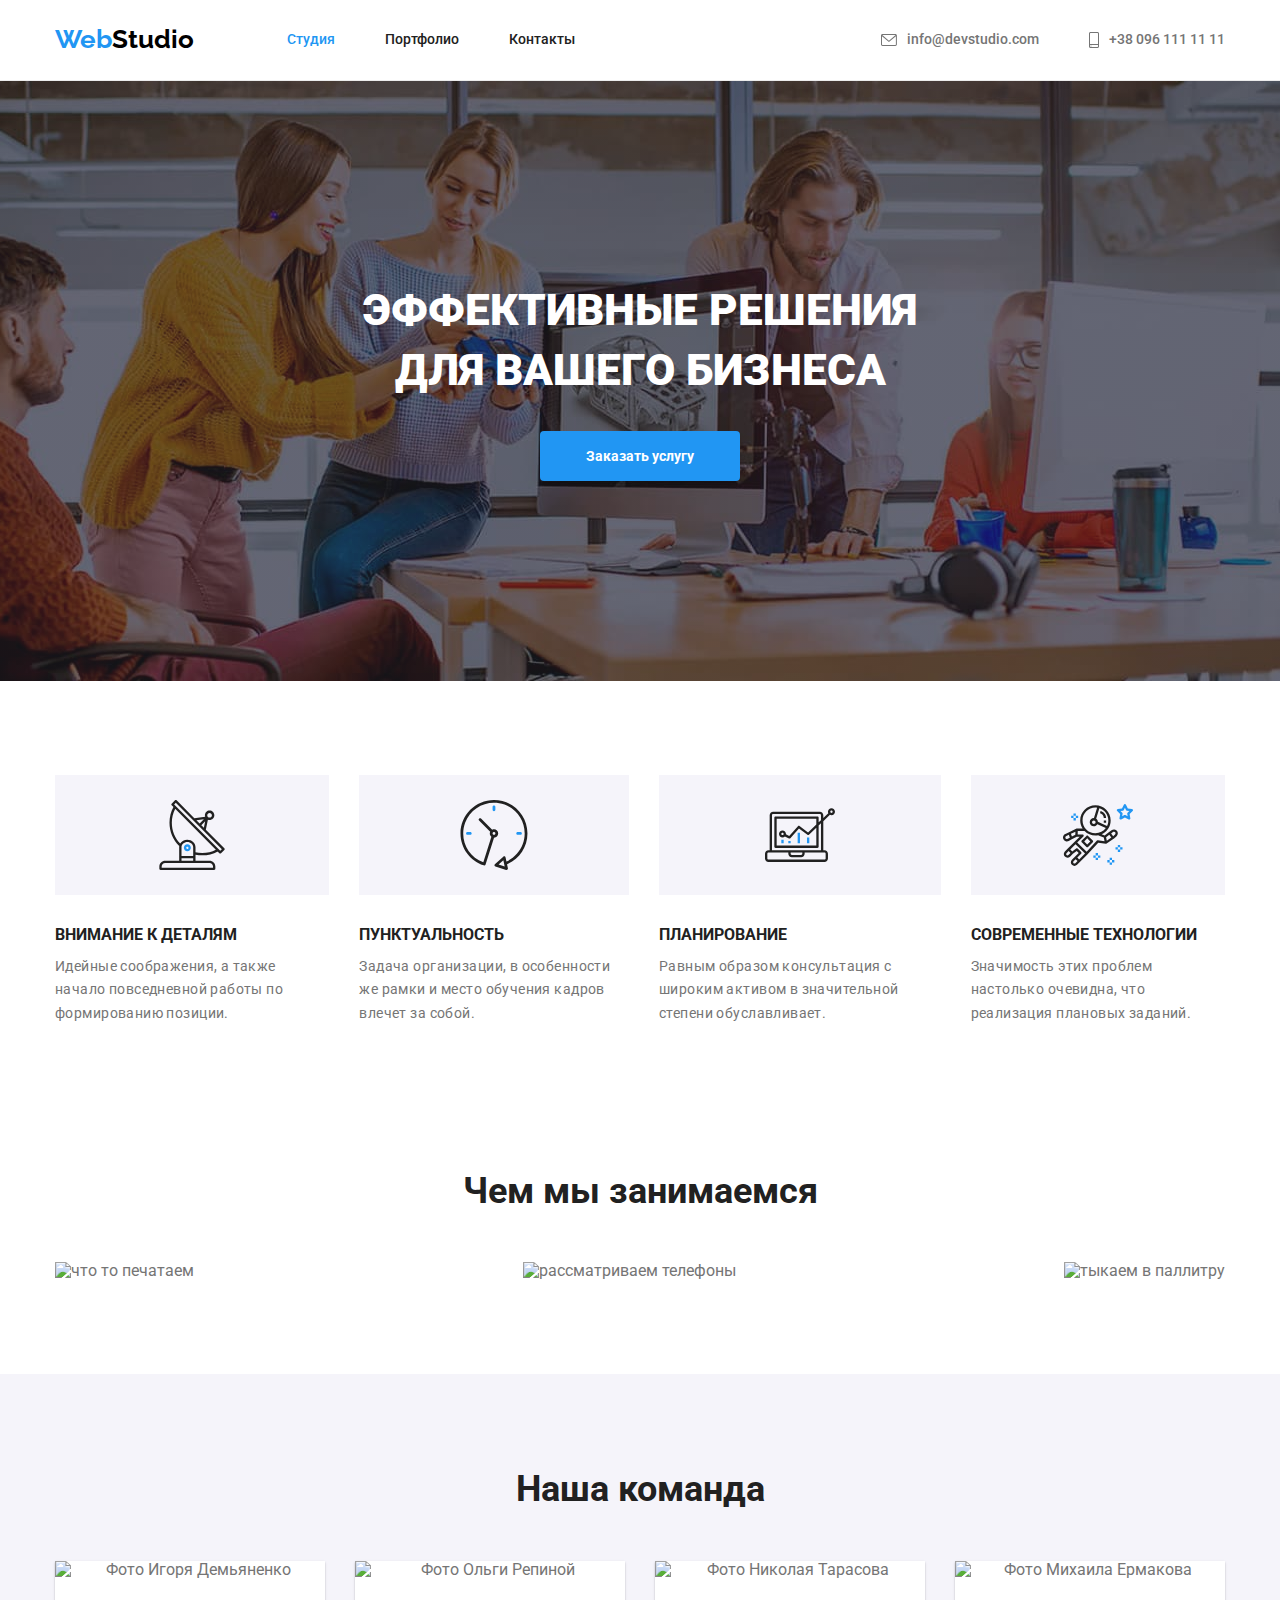
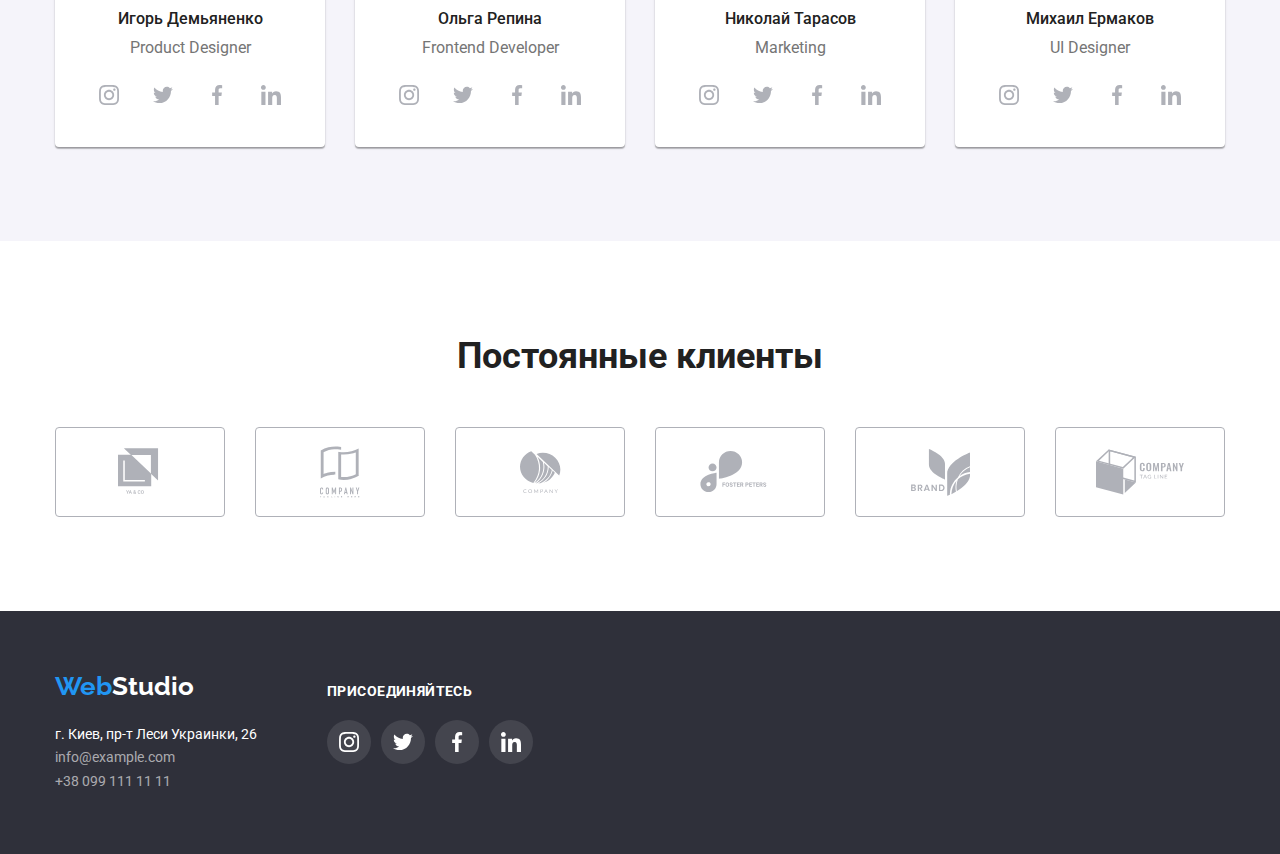
==== index.html @ d2e7c7c3 "Добавлены элементы и стили согласно макета, без фокуса" ====
<!DOCTYPE html>
<html lang="ru">
<head>
    <meta charset="UTF-8">
    <meta http-equiv="X-UA-Compatible" content="IE=edge">
    <meta name="viewport" content="width=device-width, initial-scale=1.0">
    <title>Document</title>
    <link rel="stylesheet" href="https://cdnjs.cloudflare.com/ajax/libs/modern-normalize/1.0.0/modern-normalize.min.css">
    <link href="https://fonts.googleapis.com/css2?family=Raleway:wght@700&family=Roboto:wght@400;500;700;900&display=swap"
            rel="stylesheet">
    <link rel="stylesheet" href="./css/styles.css">
</head>
<body>
    <header class="header">
        <div class="conteiner">
            <a lang="en" href="./" class="logo">Web<span class="header-logo">Studio</span></a>
            <nav class="nav">
                <ul class="nav-list">
                    <li class="nav-list-item"><a href="./" class="nav-link-action">Студия</a></li>
                    <li class="nav-list-item"><a href="./portfolio/portfolio.html" class="nav-link">Портфолио</a></li>
                    <li class="nav-list-item"><a href="" class="nav-link">Контакты</a></li>
                </ul>
            </nav>
            <ul class="contacts">
                <li class="item">
                    <svg width="16px" height="12px" class="contacts-icon">
                        <use href="./images/icons.svg#icon-mail-icon"></use>
                    </svg>
                    <a href="mailto:info@devstudio.com" class="header-contacts">info@devstudio.com</a>
                </li>
                <li class="item">
                    <svg width="10px" height="16px" class="contacts-icon">
                        <use href="./images/icons.svg#icon-smartphone"></use>
                    </svg>
                    <a href="tel:+380961111111" class="header-contacts">+38 096 111 11 11</a>
                </li>
            </ul>
        </div>
    </header>

    <main>
        <section class="hero section">
            <div class="conteiner">
                <h1 class="hero-title">Эффективные решения <br>для вашего бизнеса</h1>
                <button type="button" class="hero-button">Заказать услугу</button>
            </div>
        </section>

        <section class="features section"> 
            <div class="conteiner">
                <h2 class="hidden">Наши преимущества</h2>
                <ul class="features-list">
                    <li class="item">
                        <div class="features-picture">
                            <svg width="70px" height="70px">
                                <use href="./images/icons.svg#icon-antenna"></use>
                            </svg>
                        </div>
                        <h3 class="features-title">Внимание к деталям</h3>
                        <p class="features-text">Идейные соображения, а также начало повседневной работы по формированию позиции.</p>
                    </li>
                    <li class="item">
                        <div class="features-picture">
                            <svg width="70px" height="70px">
                                <use href="./images/icons.svg#icon-clock"></use>
                            </svg>
                        </div>
                        <h3 class="features-title">Пунктуальность</h3>
                        <p class="features-text">Задача организации, в особенности же рамки и место обучения кадров влечет за собой.</p>
                    </li>
                    <li class="item">
                        <div class="features-picture">
                            <svg width="70px" height="70px">
                                <use href="./images/icons.svg#icon-diagram"></use>
                            </svg>
                        </div class="features-picture">
                        <h3 class="features-title">Планирование</h3>
                        <p class="features-text">Равным образом консультация с широким активом в значительной степени обуславливает.</p>
                    </li>
                    <li class="item">
                        <div class="features-picture">
                            <svg width="70px" height="70px">
                                <use href="./images/icons.svg#icon-astronaut"></use>
                            </svg>
                        </div>
                        <h3 class="features-title">Современные технологии</h3>
                        <p class="features-text">Значимость этих проблем настолько очевидна, что реализация плановых заданий.</p>
                    </li>
                </ul>
            </div>
        </section>

        <section class="what-are-we-doing section">
            <div class="conteiner">
                <h2 class="section-title">Чем мы занимаемся</h2>
                <ul class="what-are-we-doing">
                <li class="what-are-we-doing-list"><img src="./images/box1.jpg" alt="что то печатаем" width="370"></li> 
                <li class="what-are-we-doing-lit"><img src="./images/box2.jpg" alt="рассматриваем телефоны" width="370"></li>
                <li class="what-are-we-doing-lit"><img src="./images/box3.jpg" alt="тыкаем в паллитру" width="370"></li>
                </ul>
            </div>
        </section>

        <section class="our-team section">
            <div class="conteiner">
                <h2 class="our-team-title section-title">Наша команда</h2>
                <ul class="our-team-list">
                    <li class="our-team-list-item">
                        <img src="./images/PhotoID.jpg" alt="Фото Игоря Демьяненко" width="270" class="photo">
                        <div class="our-team-list-item-text">
                            <h3 class="name">Игорь Демьяненко</h3>
                            <p lang="en" class="profession">Product Designer</p>
                            <ul class="our-team-links">
                                <li class="item">
                                    <a href="">
                                        <svg width="44px" height="44px" class="our-team-social-icon">
                                            <use href="./images/icons.svg#icon-intagram"></use>
                                         </svg>
                                    </a>
                                </li>
                                <li class="item">
                                    <a href="">
                                        <svg width="44px" height="44px" class="our-team-social-icon">
                                            <use href="./images/icons.svg#icon-twitter"></use>
                                        </svg>
                                    </a>
                                </li>
                                <li class="item">
                                    <a href="">
                                        <svg width="44px" height="44px" class="our-team-social-icon">
                                            <use href="./images/icons.svg#icon-facebook"></use>
                                        </svg>
                                    </a>
                                </li>
                                <li class="item">
                                    <a href="">
                                        <svg width="44px" height="44px" class="our-team-social-icon">
                                            <use href="./images/icons.svg#icon-linkedin"></use>
                                        </svg>
                                    </a>
                                </li>
                            </ul>
                        </div>
                        
                    </li>
                    <li class="our-team-list-item">
                        <img src="./images/PhotoOR.jpg" alt="Фото Ольги Репиной" width="270" class="photo">
                        <div class="our-team-list-item-text">                            
                            <h3 class="name">Ольга Репина</h3>
                            <p lang="en" class="profession">Frontend Developer</p>
                            <ul class="our-team-links">
                                <li class="item">
                                    <a href="">
                                        <svg width="44px" height="44px" class="our-team-social-icon">
                                            <use href="./images/icons.svg#icon-intagram"></use>
                                        </svg>
                                    </a>
                                </li>
                                <li class="item">
                                    <a href="">
                                        <svg width="44px" height="44px" class="our-team-social-icon">
                                            <use href="./images/icons.svg#icon-twitter"></use>
                                        </svg>
                                    </a>
                                </li>
                                <li class="item">
                                    <a href="">
                                        <svg width="44px" height="44px" class="our-team-social-icon">
                                            <use href="./images/icons.svg#icon-facebook"></use>
                                        </svg>
                                    </a>
                                </li>
                                <li class="item">
                                    <a href="">
                                        <svg width="44px" height="44px" class="our-team-social-icon">
                                            <use href="./images/icons.svg#icon-linkedin"></use>
                                        </svg>
                                    </a>
                                </li>
                            </ul>
                        </div>
                      
                    </li>
                    <li class="our-team-list-item">
                        <img src="./images/PhotoNT.jpg" alt="Фото Николая Тарасова" width="270" class="photo">
                        <div class="our-team-list-item-text">
                            <h3 class="name">Николай Тарасов</h3>
                            <p lang="en" class="profession">Marketing</p>
                            <ul class="our-team-links">
                                <li class="item">
                                    <a href="">
                                        <svg width="44px" height="44px" class="our-team-social-icon">
                                            <use href="./images/icons.svg#icon-intagram"></use>
                                        </svg>
                                    </a>
                                </li>
                                <li class="item">
                                    <a href="">
                                        <svg width="44px" height="44px" class="our-team-social-icon">
                                            <use href="./images/icons.svg#icon-twitter"></use>
                                        </svg>
                                    </a>
                                </li>
                                <li class="item">
                                    <a href="">
                                        <svg width="44px" height="44px" class="our-team-social-icon">
                                            <use href="./images/icons.svg#icon-facebook"></use>
                                        </svg>
                                    </a>
                                </li>
                                <li class="item">
                                    <a href="">
                                        <svg width="44px" height="44px" class="our-team-social-icon">
                                            <use href="./images/icons.svg#icon-linkedin"></use>
                                        </svg>
                                    </a>
                                </li>
                            </ul>
                        </div>
                        
                    </li>
                    <li class="our-team-list-item">
                        <img src="./images/PhotoME.jpg" alt="Фото Михаила Ермакова" width="270" class="photo">
                        <div class="our-team-list-item-text">
                            <h3 class="name">Михаил Ермаков</h3>
                            <p lang="en" class="profession">UI Designer</p>
                            <ul class="our-team-links">
                                <li class="item">
                                    <a href="">
                                        <svg width="44px" height="44px" class="our-team-social-icon">
                                            <use href="./images/icons.svg#icon-intagram"></use>
                                        </svg>
                                    </a>
                                </li>
                                <li class="item">
                                    <a href="">
                                        <svg width="44px" height="44px" class="our-team-social-icon">
                                            <use href="./images/icons.svg#icon-twitter"></use>
                                        </svg>
                                    </a>
                                </li>
                                <li class="item">
                                    <a href="">
                                        <svg width="44px" height="44px" class="our-team-social-icon">
                                            <use href="./images/icons.svg#icon-facebook"></use>
                                        </svg>
                                    </a>
                                </li>
                                <li class="item">
                                    <a href="">
                                        <svg width="44px" height="44px" class="our-team-social-icon">
                                            <use href="./images/icons.svg#icon-linkedin"></use>
                                        </svg>
                                    </a>
                                </li>
                            </ul>
                        </div>
                        
                    </li>
                </ul>
            </div>
        </section>

        <section class="our-clients section">
            <div class="conteiner">
                <h2 class="section-title">Постоянные клиенты</h2>
                <ul class="our-clients-list">
                    <li>
                        <a href="" class="our-client-link">
                            <svg width="44.27px" height="49.27px" class="">
                                <use href="./images/icons.svg#icon-yaandco"></use>
                            </svg>
                        </a>
                    </li>
                    <li>
                        <a href="" class="our-client-link">
                            <svg width="40px" height="52px" class="">
                                <use href="./images/icons.svg#icon-tadline"></use>
                            </svg>
                        </a>
                    </li>
                    <li>
                        <a href="" class="our-client-link">
                            <svg width="41px" height="42.6px" class="">
                                <use href="./images/icons.svg#icon-company"></use>
                            </svg>
                        </a>
                    </li>
                    <li>
                        <a href="" class="our-client-link">
                            <svg width="79.66px" height="42.02px" class="">
                                <use href="./images/icons.svg#icon-foster-peters"></use>
                            </svg>
                        </a>
                    </li>
                    <li>
                        <a href="" class="our-client-link">
                            <svg width="59px" height="47px" class="">
                                <use href="./images/icons.svg#icon-brand"></use>
                            </svg>
                        </a>
                    </li>
                    <li>
                        <a href="" class="our-client-link">
                            <svg width="88.48px" height="48.44px" class="">
                                <use href="./images/icons.svg#icon-logo6"></use>
                            </svg>
                        </a>
                    </li>
                </ul>
            </div>
        </section>
    </main>

    <footer class="footer">
        <div class="footer-stuff conteiner">
            <div>
                <a lang="en" href="./" class="logo">Web<span class="footer-logo">Studio</span></a>
                <address class="address">
                    <p>г. Киев, пр-т Леси Украинки, 26</p> 
                    <ul>
                        <li><a href="mailto:info@example.com" class="address-link">info@example.com</a></li>
                        <li><a href="tel:+380991111111" class="address-link">+38 099 111 11 11</a></li>
                    </ul>
                </address>
            </div>
            <div class="wellcome">
                <h3 class="wellcome-title">Присоединяйтесь</h3>
                <ul class="our-links">
                    <li class="our-links-item">
                        <a href="" class="">
                            <svg width="44px" height="44px" class="our-link-icon">
                                <use href="./images/icons.svg#icon-intagram"></use>
                            </svg>
                        </a>
                    </li>
                    <li class="our-links-item">
                        <a href="">
                            <svg width="44px" height="44px" class="our-link-icon">
                                <use href="./images/icons.svg#icon-twitter"></use>
                            </svg>
                        </a>
                    </li>
                    <li class="our-links-item">
                        <a href="">
                            <svg width="44px" height="44px" class="our-link-icon">
                                <use href="./images/icons.svg#icon-facebook"></use>
                            </svg>
                        </a>
                    </li>
                    <li class="our-links-item">
                        <a href="">
                            <svg width="44px" height="44px" class="our-link-icon">
                                <use href="./images/icons.svg#icon-linkedin"></use>
                            </svg>
                        </a>
                    </li>
                </ul>
            </div>
        </div>
    </footer>
</body>
</html>
---- css/styles.css ----
:root {
  --primary-text-color: #757575;
  --secondary-text-color: #212121;
  --action-color: #2196f3;
  --hero-background-color: #2f303a;
  --section-main-background-color: #e5e5e5;
  --section-secondary-background-color: #f5f4fa;
  --main-body-color: #ffffff;
  --button-hover-color: #188ce8;
  --social-network-color: #afb1b8;
}

/*если надо выделить границы элемента - используй outline: 2px solid tomato;*/

/*global*/

html {
  box-sizing: border-box;
}

*,
*::before,
*::after {
  box-sizing: inherit;
}

body {
  font-family: 'Roboto', sans-serif;
  color: var(--primary-text-color);
  background-color: var (var(--main-body-color));
  margin: 0;
}

ul {
  list-style-type: none;
  margin: 0;
  padding: 0;
}

a {
  text-decoration: none;
  margin: 0p;
}

p {
  margin: 0px;
}

/*conteiner*/

.conteiner {
  width: 1200px;
  padding-left: 15px;
  padding-right: 15px;
  margin-left: auto;
  margin-right: auto;
}

/*section*/

.section {
  padding-top: 94px;
  padding-bottom: 94px;
}

/*header*/

.header {
  font-weight: 500;
  font-size: 14px;
  line-height: 1.14;
  border-bottom: 1px solid #ececec;
}

.header .conteiner {
  display: flex;
  align-items: center;
  padding-top: 0;
  padding-bottom: 0;
}

.logo {
  font-family: Raleway, sans-serif;
  font-size: 26px;
  color: var(--action-color);
  font-weight: 700;
  line-height: 1.2;
}

.header-logo {
  color: #000;
}

.nav {
  margin-left: 93px;
}

.nav-list {
  display: flex;
}

.nav-list-item:not(:last-child) {
  margin-right: 50px;
}

.nav-link {
  color: var(--secondary-text-color);
}

.nav-link:hover,
.nav-link:focus {
  color: var(--action-color);
}

.nav-link-action {
  color: var(--action-color);
}

.nav-link,
.nav-link-action {
  display: block;
  padding-top: 32px;
  padding-bottom: 32px;
}

.contacts {
  display: flex;
  margin-left: auto;
}

.contacts .item {
  display: flex;
  align-items: center;
  color: var(--primary-text-color);
  fill: var(--primary-text-color);
}

.contacts .item:hover,
.contacts .item:focus {
  color: var(--action-color);
  fill: var(--action-color);
}

.contacts .item + .item {
  margin-left: 50px;
}

.header-contacts {
  color: inherit;
}

.contacts-icon {
  display: block;
  margin-right: 10px;
}

/*hero*/
.hero {
  background-color: var(--hero-background-color);
  padding-top: 200px;
  padding-bottom: 200px;
  margin-left: auto;
  margin-right: auto;
  background-image: linear-gradient(
      to right,
      rgba(47, 48, 58, 0.4),
      rgba(47, 48, 58, 0.4)
    ),
    url(../images/hero-background-image.jpg);
  background-repeat: no-repeat;
  background-position: center;
  background-size: cover;
  max-width: 1600px;
  min-height: 600px;
}

.hero-title {
  color: var(--main-body-color);
  text-transform: uppercase;
  font-size: 44px;
  text-align: center;
  line-height: 1.36;
  font-weight: 900;
  margin-top: 0;
  margin-bottom: 30px;
}

.hero-button {
  font-family: inherit;
  font-size: 14px;
  color: var(--main-body-color);
  font-weight: bold;
  background-color: var(--action-color);
  width: 200px;
  height: 50px;
  border-radius: 4px;
  border: none;
  cursor: pointer;
  display: block;
  margin-left: auto;
  margin-right: auto;
  box-shadow: 0px 4px 4px rgba(0, 0, 0, 0.15);
}

.hero-button:hover,
.hero-button:focus {
  background-color: var(--button-hover-color);
}

/*features*/

.hidden {
  position: absolute;
  width: 1px;
  height: 1px;
  border: 0;
  margin: -1px;
  padding: 0;
  clip: rect(0 0 0 0);
  overflow: hidden;
}

.features {
  font-size: 14px;
}

.features-list {
  display: flex;
  margin-left: -30px;
}

.features-list .item {
  margin-left: 30px;
  width: calc((100%-90px) / 4);
}

.features-title {
  color: var(--secondary-text-color);
  line-height: 1.2;
  margin-top: 30px;
  margin-bottom: 0;
  text-transform: uppercase;
}

.features-text {
  line-height: 1.7;
  margin-top: 10px;
  letter-spacing: 0.03em;
}

.features-picture {
  display: flex;
  width: 100%;
  height: 120px;
  background-color: var(--section-secondary-background-color);
  align-items: center;
  justify-content: center;
}

.section-title {
  color: var(--secondary-text-color);
  text-align: center;
  font-weight: bold;
  font-size: 36px;
  line-height: 1.17;
  margin: 0;
}

.what-are-we-doing {
  padding-top: 0;
}

.what-are-we-doing {
  margin-top: 50px;
  display: flex;
  justify-content: space-between;
}

.our-team {
  background-color: var(--section-secondary-background-color);
}

.our-team-list {
  margin-top: 50px;
  text-align: center;
  display: flex;
}

.our-team-list-item {
  background-color: var(--main-body-color);
  box-shadow: 0px 1px 3px rgba(0, 0, 0, 0.12), 0px 1px 1px rgba(0, 0, 0, 0.14),
    0px 2px 1px rgba(0, 0, 0, 0.2);
  border-bottom-left-radius: 4px;
  border-bottom-right-radius: 4px;
}

.our-team-list-item:not(:last-child) {
  margin-right: 30px;
}

.our-team-list-item-text {
  padding-top: 30px;
  padding-bottom: 30px;
}

.name {
  color: var(--secondary-text-color);
  font-weight: 500;
  font-size: 16px;
  line-height: 1.2;
  margin: 0;
}

.profession {
  font-size: 16px;
  line-height: 1.2;
  margin-top: 10px;
}

.photo {
  display: block;
}

.our-team-links {
  display: flex;
  justify-content: center;
}

.our-team-link {
  margin: 0;
  padding: 0;
}

.our-team-links .item {
  display: flex;
  align-items: center;
  justify-content: center;
  border-radius: 50%;
  margin-top: 16px;
  fill: var(--social-network-color);
  height: 44px;
  width: 44px;
}

.our-team-links .item:hover,
.our-team-links .item:focus {
  fill: var(--main-body-color);
  background-color: var(--action-color);
}

.our-team-social-icon {
  display: block;
  fill: inherit;
}

.our-team-links .item:not(:first-child) {
  margin-left: 10px;
}

.our-clients-list {
  margin-top: 50px;
  display: flex;
  justify-content: space-between;
}
.our-client-link {
  display: flex;
  align-items: center;
  justify-content: center;
  width: 170px;
  height: 90px;
  border: 1px solid var(--social-network-color);
  border-radius: 4px;
  fill: var(--social-network-color);
}

.our-client-link:hover,
.our-client-link:focus {
  border: 1px solid var(--action-color);
  fill: var(--action-color);
}

/*footer*/

.footer {
  background-color: var(--hero-background-color);
  padding-top: 60px;
  padding-bottom: 60px;
}

.footer-logo {
  color: var(--main-body-color);
}

.address {
  font-size: 14px;
  line-height: 1.7;
  color: var(--main-body-color);
  font-style: normal;
  margin-top: 20px;
}

.address-link {
  color: rgba(255, 255, 255, 0.6);
}

.address-link:hover,
.address-link:focus {
  color: var(--action-color);
}

.footer-contact-link {
  margin-top: 9px;
}

.footer-stuff {
  display: flex;
}

.our-links {
  display: flex;
}

.wellcome {
  margin-left: 70px;
  padding-top: 12px;
}

.wellcome-title {
  text-transform: uppercase;
  color: var(--main-body-color);
  padding: 0;
  margin: 0;
  font-size: 14px;
  letter-spacing: 0.03em;
  font-weight: 700;
}

.our-links-item {
  background-color: rgba(255, 255, 255, 0.1);
  border-radius: 50%;
  margin-top: 20px;
}

.our-links-item:hover,
.our-links-item:focus {
  background-color: var(--action-color);
}

.our-links-item:not(:first-child) {
  margin-left: 10px;
}

.our-link-icon {
  display: block;
  fill: var(--main-body-color);
}

/*portfolio*/

.filter {
  display: flex;
  justify-content: center;
}

.filter-item:not(:last-child) {
  margin-right: 8px;
}

.filter-button {
  font-family: inherit;
  font-size: 16px;
  color: var(--secondary-text-color);
  font-weight: 500;
  background-color: var(--section-secondary-background-color);
  border-radius: 4px;
  border: none;
  line-height: 1.6;
  text-align: center;
  cursor: pointer;
  padding: 6px 22px 6px 22px;
}

.filter-button:hover,
.filter-button:focus {
  color: var(--main-body-color);
  background-color: var(--action-color);
  box-shadow: 0px 3px 1px rgba(0, 0, 0, 0.1), 0px 1px 2px rgba(0, 0, 0, 0.08),
    0px 2px 2px rgba(0, 0, 0, 0.12);
}

.portfolio-exsamples {
  margin-top: 34px;
  display: flex;
  flex-wrap: wrap;
  margin-left: -30px;
  margin-bottom: -30px;
}

.porfolio-exsamples-item {
  margin-left: 30px;
  margin-bottom: 30px;
  flex-basis: calc ((100% - 3 * 30px) / 3);
}

.porfolio-exsamples-item:hover {
  box-shadow: 0px 1px 1px rgba(0, 0, 0, 0.12), 0px 4px 4px rgba(0, 0, 0, 0.06),
    1px 4px 6px rgba(0, 0, 0, 0.16);
}

.portfolio-title {
  color: var(--secondary-text-color);
  font-size: 18px;
  line-height: 2;
  margin: 0;
}

.portfolio-type {
  color: var(--primary-text-color);
  margin-top: 4px;
}

.portfolio-picture {
  display: block;
}

.portfolio-border {
  padding-left: 24px;
  padding-right: 24px;
  padding-top: 20px;
  padding-bottom: 20px;
  border-left: 1px solid #eeeeee;
  border-right: 1px solid #eeeeee;
  border-bottom: 1px solid #eeeeee;
}
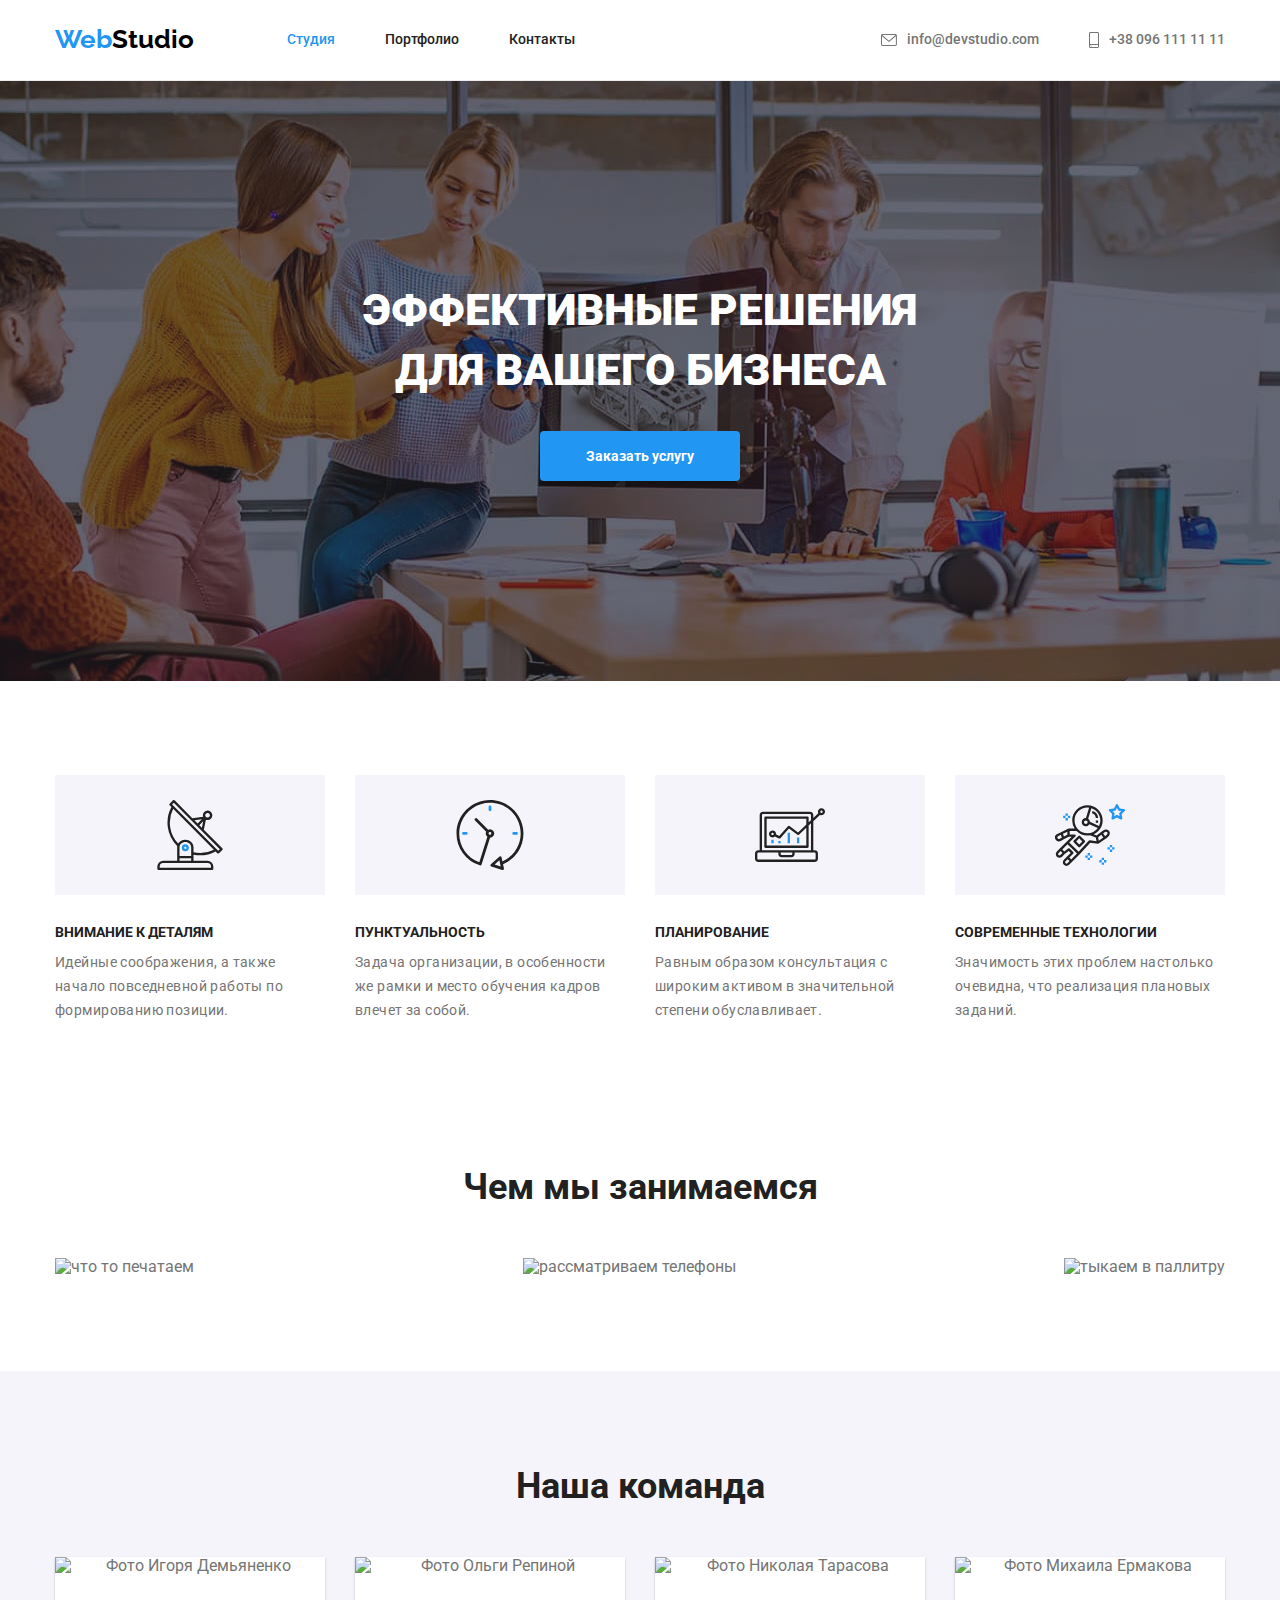
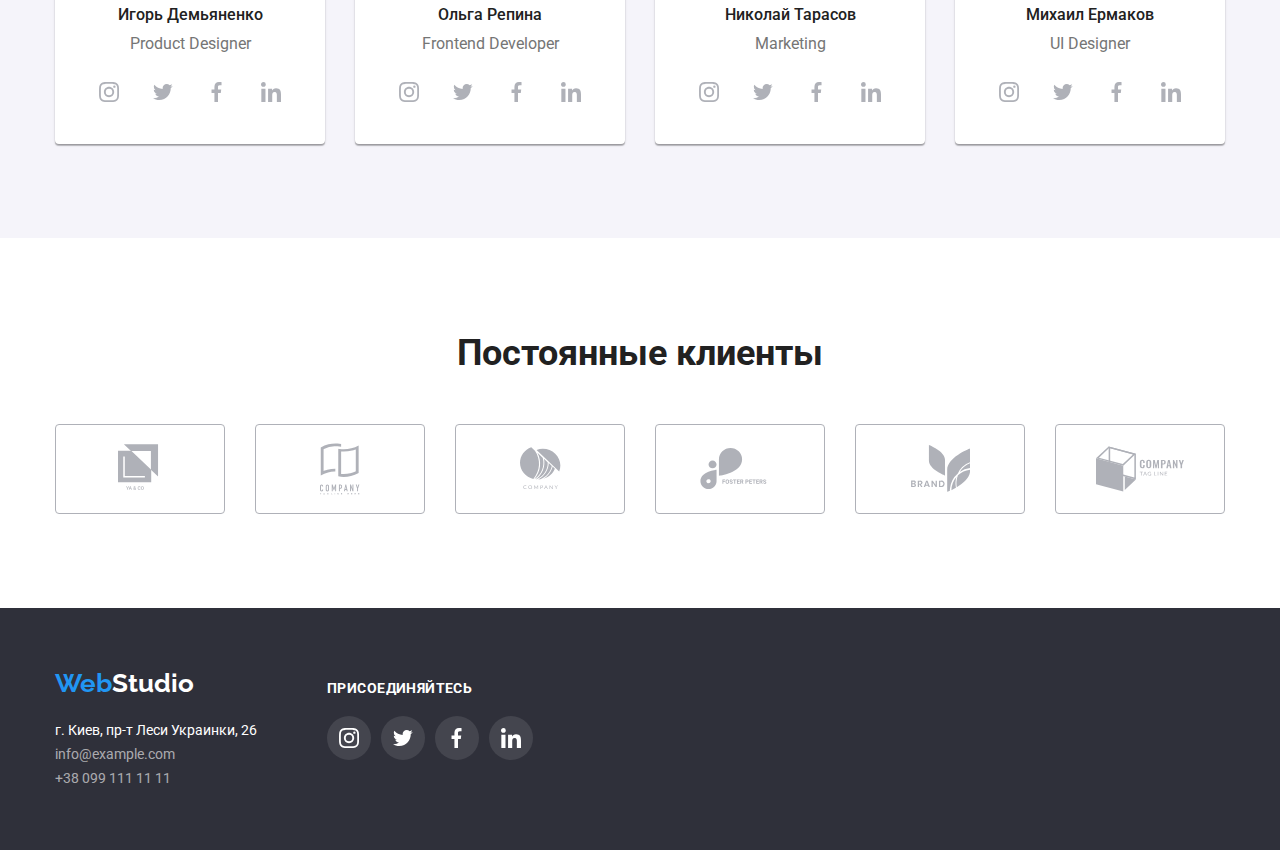
==== commit bc61f742: "Исправлены ошибки в оформлении согласно замечаний" ====
--- a/index.html
+++ b/index.html
@@ -17,22 +17,26 @@
             <nav class="nav">
                 <ul class="nav-list">
                     <li class="nav-list-item"><a href="./" class="nav-link-action">Студия</a></li>
-                    <li class="nav-list-item"><a href="./portfolio/portfolio.html" class="nav-link">Портфолио</a></li>
+                    <li class="nav-list-item"><a href="./portfolio.html" class="nav-link">Портфолио</a></li>
                     <li class="nav-list-item"><a href="" class="nav-link">Контакты</a></li>
                 </ul>
             </nav>
             <ul class="contacts">
                 <li class="item">
-                    <svg width="16px" height="12px" class="contacts-icon">
-                        <use href="./images/icons.svg#icon-mail-icon"></use>
-                    </svg>
-                    <a href="mailto:info@devstudio.com" class="header-contacts">info@devstudio.com</a>
+                    <a href="mailto:info@devstudio.com" class="header-contacts">
+                        <svg width="16" height="12" class="contacts-icon">
+                            <use href="./images/icons.svg#icon-mail-icon"></use>
+                        </svg>
+                        <span>info@devstudio.com</span>
+                    </a>
                 </li>
                 <li class="item">
-                    <svg width="10px" height="16px" class="contacts-icon">
-                        <use href="./images/icons.svg#icon-smartphone"></use>
-                    </svg>
-                    <a href="tel:+380961111111" class="header-contacts">+38 096 111 11 11</a>
+                    <a href="tel:+380961111111" class="header-contacts">
+                        <svg width="10" height="16" class="contacts-icon">
+                            <use href="./images/icons.svg#icon-smartphone"></use>
+                        </svg>
+                        <span>+38 096 111 11 11</span> 
+                    </a>
                 </li>
             </ul>
         </div>
@@ -52,7 +56,7 @@
                 <ul class="features-list">
                     <li class="item">
                         <div class="features-picture">
-                            <svg width="70px" height="70px">
+                            <svg width="70" height="70">
                                 <use href="./images/icons.svg#icon-antenna"></use>
                             </svg>
                         </div>
@@ -61,7 +65,7 @@
                     </li>
                     <li class="item">
                         <div class="features-picture">
-                            <svg width="70px" height="70px">
+                            <svg width="70" height="70">
                                 <use href="./images/icons.svg#icon-clock"></use>
                             </svg>
                         </div>
@@ -70,16 +74,16 @@
                     </li>
                     <li class="item">
                         <div class="features-picture">
-                            <svg width="70px" height="70px">
+                            <svg width="70" height="70">
                                 <use href="./images/icons.svg#icon-diagram"></use>
                             </svg>
-                        </div class="features-picture">
+                        </div>
                         <h3 class="features-title">Планирование</h3>
                         <p class="features-text">Равным образом консультация с широким активом в значительной степени обуславливает.</p>
                     </li>
                     <li class="item">
                         <div class="features-picture">
-                            <svg width="70px" height="70px">
+                            <svg width="70" height="70">
                                 <use href="./images/icons.svg#icon-astronaut"></use>
                             </svg>
                         </div>
@@ -112,29 +116,29 @@
                             <p lang="en" class="profession">Product Designer</p>
                             <ul class="our-team-links">
                                 <li class="item">
-                                    <a href="">
-                                        <svg width="44px" height="44px" class="our-team-social-icon">
+                                    <a href="" class="our-team-social-link">
+                                        <svg width="20" height="20" class="our-team-social-icon">
                                             <use href="./images/icons.svg#icon-intagram"></use>
                                          </svg>
                                     </a>
                                 </li>
                                 <li class="item">
-                                    <a href="">
-                                        <svg width="44px" height="44px" class="our-team-social-icon">
+                                    <a href="" class="our-team-social-link">
+                                        <svg width="20" height="20" class="our-team-social-icon">
                                             <use href="./images/icons.svg#icon-twitter"></use>
                                         </svg>
                                     </a>
                                 </li>
                                 <li class="item">
-                                    <a href="">
-                                        <svg width="44px" height="44px" class="our-team-social-icon">
+                                    <a href="" class="our-team-social-link">
+                                        <svg width="20" height="20" class="our-team-social-icon">
                                             <use href="./images/icons.svg#icon-facebook"></use>
                                         </svg>
                                     </a>
                                 </li>
                                 <li class="item">
-                                    <a href="">
-                                        <svg width="44px" height="44px" class="our-team-social-icon">
+                                    <a href="" class="our-team-social-link">
+                                        <svg width="20" height="20" class="our-team-social-icon">
                                             <use href="./images/icons.svg#icon-linkedin"></use>
                                         </svg>
                                     </a>
@@ -150,29 +154,29 @@
                             <p lang="en" class="profession">Frontend Developer</p>
                             <ul class="our-team-links">
                                 <li class="item">
-                                    <a href="">
-                                        <svg width="44px" height="44px" class="our-team-social-icon">
+                                    <a href="" class="our-team-social-link">
+                                        <svg width="20" height="20" class="our-team-social-icon">
                                             <use href="./images/icons.svg#icon-intagram"></use>
                                         </svg>
                                     </a>
                                 </li>
                                 <li class="item">
-                                    <a href="">
-                                        <svg width="44px" height="44px" class="our-team-social-icon">
+                                    <a href="" class="our-team-social-link">
+                                        <svg width="20" height="20" class="our-team-social-icon">
                                             <use href="./images/icons.svg#icon-twitter"></use>
                                         </svg>
                                     </a>
                                 </li>
                                 <li class="item">
-                                    <a href="">
-                                        <svg width="44px" height="44px" class="our-team-social-icon">
+                                    <a href="" class="our-team-social-link">
+                                        <svg width="20" height="20" class="our-team-social-icon">
                                             <use href="./images/icons.svg#icon-facebook"></use>
                                         </svg>
                                     </a>
                                 </li>
                                 <li class="item">
-                                    <a href="">
-                                        <svg width="44px" height="44px" class="our-team-social-icon">
+                                    <a href="" class="our-team-social-link">
+                                        <svg width="20" height="20" class="our-team-social-icon">
                                             <use href="./images/icons.svg#icon-linkedin"></use>
                                         </svg>
                                     </a>
@@ -188,29 +192,29 @@
                             <p lang="en" class="profession">Marketing</p>
                             <ul class="our-team-links">
                                 <li class="item">
-                                    <a href="">
-                                        <svg width="44px" height="44px" class="our-team-social-icon">
+                                    <a href="" class="our-team-social-link">
+                                        <svg width="20" height="20" class="our-team-social-icon">
                                             <use href="./images/icons.svg#icon-intagram"></use>
                                         </svg>
                                     </a>
                                 </li>
                                 <li class="item">
-                                    <a href="">
-                                        <svg width="44px" height="44px" class="our-team-social-icon">
+                                    <a href="" class="our-team-social-link">
+                                        <svg width="20" height="20" class="our-team-social-icon">
                                             <use href="./images/icons.svg#icon-twitter"></use>
                                         </svg>
                                     </a>
                                 </li>
                                 <li class="item">
-                                    <a href="">
-                                        <svg width="44px" height="44px" class="our-team-social-icon">
+                                    <a href="" class="our-team-social-link">
+                                        <svg width="20" height="20" class="our-team-social-icon">
                                             <use href="./images/icons.svg#icon-facebook"></use>
                                         </svg>
                                     </a>
                                 </li>
                                 <li class="item">
-                                    <a href="">
-                                        <svg width="44px" height="44px" class="our-team-social-icon">
+                                    <a href="" class="our-team-social-link">
+                                        <svg width="20" height="20" class="our-team-social-icon">
                                             <use href="./images/icons.svg#icon-linkedin"></use>
                                         </svg>
                                     </a>
@@ -226,29 +230,29 @@
                             <p lang="en" class="profession">UI Designer</p>
                             <ul class="our-team-links">
                                 <li class="item">
-                                    <a href="">
-                                        <svg width="44px" height="44px" class="our-team-social-icon">
+                                    <a href="" class="our-team-social-link">
+                                        <svg width="20" height="20" class="our-team-social-icon">
                                             <use href="./images/icons.svg#icon-intagram"></use>
                                         </svg>
                                     </a>
                                 </li>
                                 <li class="item">
-                                    <a href="">
-                                        <svg width="44px" height="44px" class="our-team-social-icon">
+                                    <a href="" class="our-team-social-link">
+                                        <svg width="20" height="20" class="our-team-social-icon">
                                             <use href="./images/icons.svg#icon-twitter"></use>
                                         </svg>
                                     </a>
                                 </li>
                                 <li class="item">
-                                    <a href="">
-                                        <svg width="44px" height="44px" class="our-team-social-icon">
+                                    <a href="" class="our-team-social-link">
+                                        <svg width="20" height="20" class="our-team-social-icon">
                                             <use href="./images/icons.svg#icon-facebook"></use>
                                         </svg>
                                     </a>
                                 </li>
                                 <li class="item">
-                                    <a href="">
-                                        <svg width="44px" height="44px" class="our-team-social-icon">
+                                    <a href="" class="our-team-social-link">
+                                        <svg width="20" height="20" class="our-team-social-icon">
                                             <use href="./images/icons.svg#icon-linkedin"></use>
                                         </svg>
                                     </a>
@@ -267,42 +271,42 @@
                 <ul class="our-clients-list">
                     <li>
                         <a href="" class="our-client-link">
-                            <svg width="44.27px" height="49.27px" class="">
+                            <svg width="44.27" height="49.27" class="">
                                 <use href="./images/icons.svg#icon-yaandco"></use>
                             </svg>
                         </a>
                     </li>
                     <li>
                         <a href="" class="our-client-link">
-                            <svg width="40px" height="52px" class="">
+                            <svg width="40" height="52" class="">
                                 <use href="./images/icons.svg#icon-tadline"></use>
                             </svg>
                         </a>
                     </li>
                     <li>
                         <a href="" class="our-client-link">
-                            <svg width="41px" height="42.6px" class="">
+                            <svg width="41" height="42.6" class="">
                                 <use href="./images/icons.svg#icon-company"></use>
                             </svg>
                         </a>
                     </li>
                     <li>
                         <a href="" class="our-client-link">
-                            <svg width="79.66px" height="42.02px" class="">
+                            <svg width="79.66" height="42.02" class="">
                                 <use href="./images/icons.svg#icon-foster-peters"></use>
                             </svg>
                         </a>
                     </li>
                     <li>
                         <a href="" class="our-client-link">
-                            <svg width="59px" height="47px" class="">
+                            <svg width="59" height="47" class="">
                                 <use href="./images/icons.svg#icon-brand"></use>
                             </svg>
                         </a>
                     </li>
                     <li>
                         <a href="" class="our-client-link">
-                            <svg width="88.48px" height="48.44px" class="">
+                            <svg width="88.48" height="48.44" class="">
                                 <use href="./images/icons.svg#icon-logo6"></use>
                             </svg>
                         </a>
@@ -328,29 +332,29 @@
                 <h3 class="wellcome-title">Присоединяйтесь</h3>
                 <ul class="our-links">
                     <li class="our-links-item">
-                        <a href="" class="">
-                            <svg width="44px" height="44px" class="our-link-icon">
+                        <a href="" class="our-link">
+                            <svg width="20" height="20" class="our-link-icon">
                                 <use href="./images/icons.svg#icon-intagram"></use>
                             </svg>
                         </a>
                     </li>
                     <li class="our-links-item">
-                        <a href="">
-                            <svg width="44px" height="44px" class="our-link-icon">
+                        <a href="" class="our-link">
+                            <svg width="20" height="20" class="our-link-icon">
                                 <use href="./images/icons.svg#icon-twitter"></use>
                             </svg>
                         </a>
                     </li>
                     <li class="our-links-item">
-                        <a href="">
-                            <svg width="44px" height="44px" class="our-link-icon">
+                        <a href="" class="our-link">
+                            <svg width="20" height="20" class="our-link-icon">
                                 <use href="./images/icons.svg#icon-facebook"></use>
                             </svg>
                         </a>
                     </li>
                     <li class="our-links-item">
-                        <a href="">
-                            <svg width="44px" height="44px" class="our-link-icon">
+                        <a href="" class="our-link">
+                            <svg width="20" height="20" class="our-link-icon">
                                 <use href="./images/icons.svg#icon-linkedin"></use>
                             </svg>
                         </a>
--- a/css/styles.css
+++ b/css/styles.css
@@ -27,7 +27,7 @@
 body {
   font-family: 'Roboto', sans-serif;
   color: var(--primary-text-color);
-  background-color: var (var(--main-body-color));
+  background-color: var(--main-body-color);
   margin: 0;
 }
 
@@ -91,6 +91,10 @@
   color: #000;
 }
 
+.logo:focus {
+  outline-color: var(--action-color);
+}
+
 .nav {
   margin-left: 93px;
 }
@@ -107,9 +111,17 @@
   color: var(--secondary-text-color);
 }
 
-.nav-link:hover,
+.nav-link:hover {
+  color: var(--action-color);
+}
+
 .nav-link:focus {
   color: var(--action-color);
+  outline: none;
+}
+
+.nav-link-action:focus {
+  outline: none;
 }
 
 .nav-link-action {
@@ -135,8 +147,7 @@
   fill: var(--primary-text-color);
 }
 
-.contacts .item:hover,
-.contacts .item:focus {
+.contacts .item:hover {
   color: var(--action-color);
   fill: var(--action-color);
 }
@@ -146,7 +157,15 @@
 }
 
 .header-contacts {
+  display: flex;
+  align-items: center;
   color: inherit;
+}
+
+.header-contacts:focus {
+  color: var(--action-color);
+  outline: none;
+  fill: var(--action-color);
 }
 
 .contacts-icon {
@@ -202,9 +221,13 @@
   box-shadow: 0px 4px 4px rgba(0, 0, 0, 0.15);
 }
 
-.hero-button:hover,
+.hero-button:hover {
+  background-color: var(--button-hover-color);
+}
+
 .hero-button:focus {
   background-color: var(--button-hover-color);
+  outline: none;
 }
 
 /*features*/
@@ -231,12 +254,13 @@
 
 .features-list .item {
   margin-left: 30px;
-  width: calc((100%-90px) / 4);
+  width: calc((100% - 90px) / 4);
 }
 
 .features-title {
   color: var(--secondary-text-color);
-  line-height: 1.2;
+  font-size: 14px;
+  line-height: 1.14;
   margin-top: 30px;
   margin-bottom: 0;
   text-transform: uppercase;
@@ -335,21 +359,31 @@
   display: flex;
   align-items: center;
   justify-content: center;
+}
+
+.our-team-social-link {
   border-radius: 50%;
   margin-top: 16px;
   fill: var(--social-network-color);
   height: 44px;
   width: 44px;
-}
-
-.our-team-links .item:hover,
-.our-team-links .item:focus {
+  display: flex;
+  align-items: center;
+  justify-content: center;
+}
+
+.our-team-social-link:hover {
   fill: var(--main-body-color);
   background-color: var(--action-color);
 }
 
+.our-team-social-link:focus {
+  fill: var(--main-body-color);
+  background-color: var(--action-color);
+  outline: none;
+}
+
 .our-team-social-icon {
-  display: block;
   fill: inherit;
 }
 
@@ -373,10 +407,15 @@
   fill: var(--social-network-color);
 }
 
-.our-client-link:hover,
+.our-client-link:hover {
+  border: 1px solid var(--action-color);
+  fill: var(--action-color);
+}
+
 .our-client-link:focus {
   border: 1px solid var(--action-color);
   fill: var(--action-color);
+  outline: none;
 }
 
 /*footer*/
@@ -403,9 +442,13 @@
   color: rgba(255, 255, 255, 0.6);
 }
 
-.address-link:hover,
+.address-link:hover {
+  color: var(--action-color);
+}
+
 .address-link:focus {
   color: var(--action-color);
+  outline: none;
 }
 
 .footer-contact-link {
@@ -436,14 +479,26 @@
 }
 
 .our-links-item {
+  margin-top: 20px;
+}
+
+.our-link {
+  display: flex;
+  justify-content: center;
+  align-items: center;
   background-color: rgba(255, 255, 255, 0.1);
   border-radius: 50%;
-  margin-top: 20px;
-}
-
-.our-links-item:hover,
-.our-links-item:focus {
-  background-color: var(--action-color);
+  width: 44px;
+  height: 44px;
+}
+
+.our-link:hover {
+  background-color: var(--action-color);
+}
+
+.our-link:focus {
+  background-color: var(--action-color);
+  outline: none;
 }
 
 .our-links-item:not(:first-child) {
@@ -480,12 +535,19 @@
   padding: 6px 22px 6px 22px;
 }
 
-.filter-button:hover,
-.filter-button:focus {
+.filter-button:hover {
   color: var(--main-body-color);
   background-color: var(--action-color);
   box-shadow: 0px 3px 1px rgba(0, 0, 0, 0.1), 0px 1px 2px rgba(0, 0, 0, 0.08),
     0px 2px 2px rgba(0, 0, 0, 0.12);
+}
+
+.filter-button:focus {
+  color: var(--main-body-color);
+  background-color: var(--action-color);
+  box-shadow: 0px 3px 1px rgba(0, 0, 0, 0.1), 0px 1px 2px rgba(0, 0, 0, 0.08),
+    0px 2px 2px rgba(0, 0, 0, 0.12);
+  outline: none;
 }
 
 .portfolio-exsamples {
